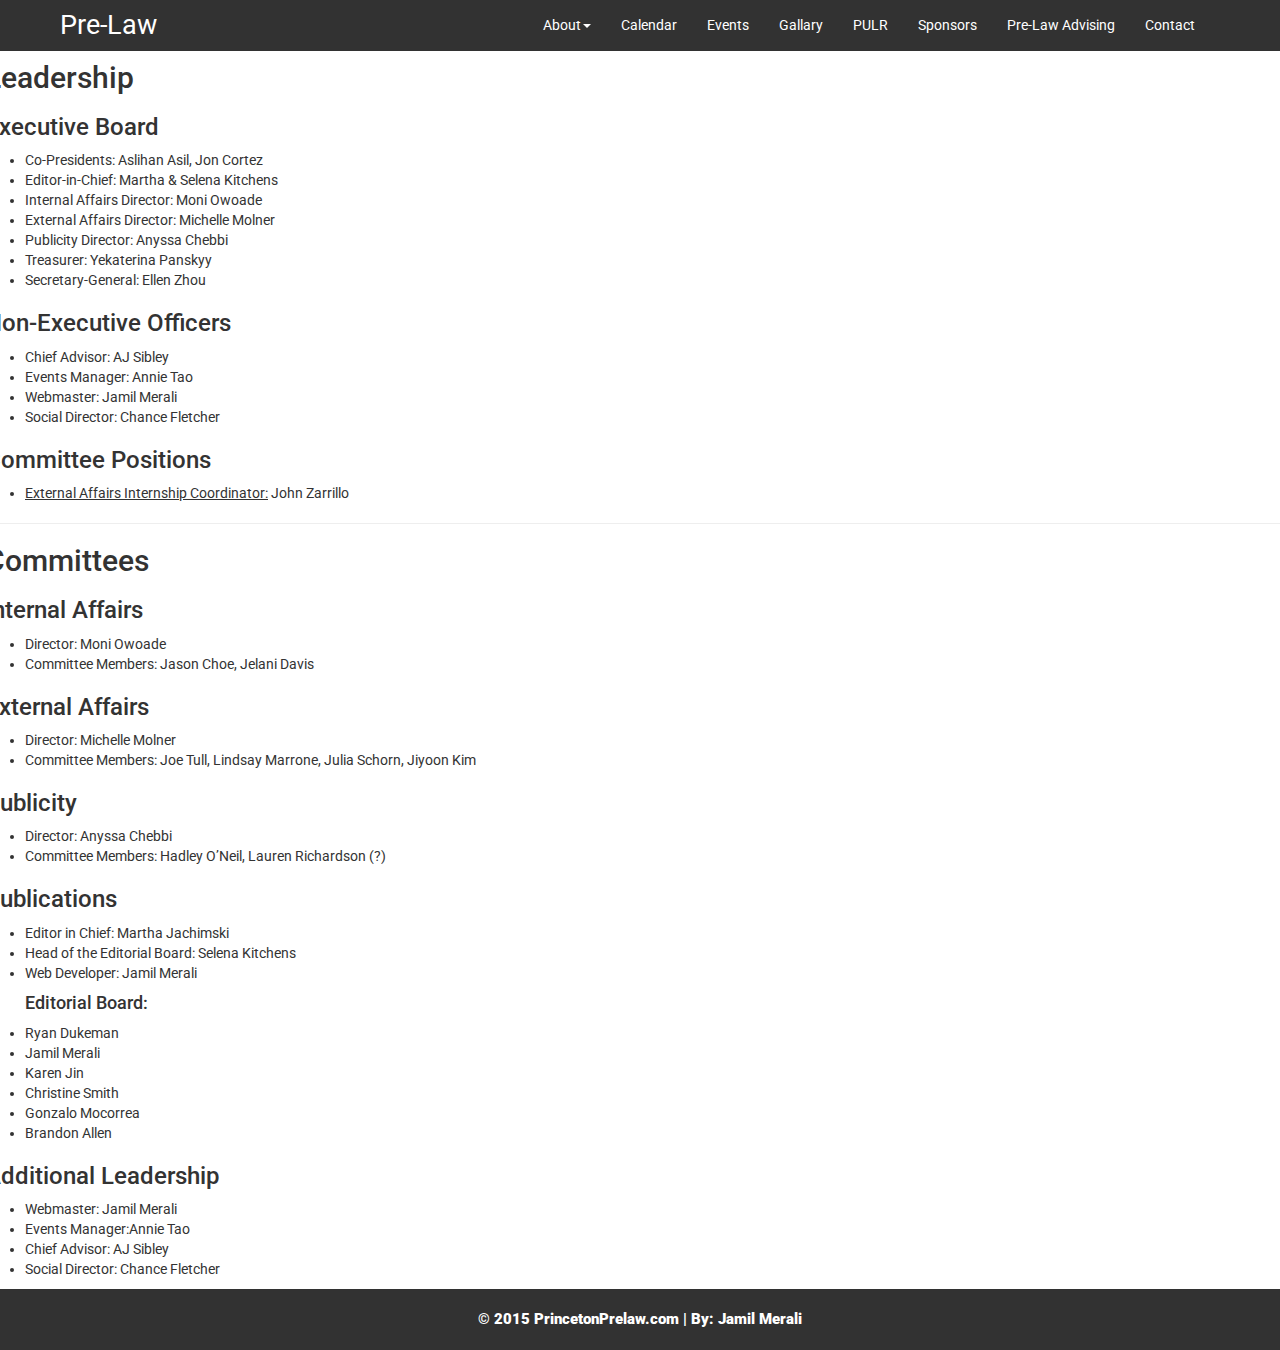
==== about.html @ 60c05dc8 "about" ====
<html>
<head>
    <meta charset="utf-8" />
    <meta name="viewport" content="width=device-width, initial-scale=1, maximum-scale=1" />
    <meta name="description" content="" />
    <meta name="author" content="" />
    <!--[if IE]>
        <meta http-equiv="X-UA-Compatible" content="IE=edge,chrome=1">
        <![endif]-->
    <title>About | Pre-Law</title>
    <!-- BOOTSTRAP STYLE SHEET -->
    <link href="assets/css/bootstrap.css" rel="stylesheet" />
    <!-- FONT AWESOME ICONS STYLE SHEET -->
    <link href="assets/css/font-awesome.css" rel="stylesheet" />
    <!-- CUSTOM STYLES -->
    <link href="assets/css/style.css" rel="stylesheet" />
    <!-- HTML5 Shiv and Respond.js for IE8 support of HTML5 elements and media queries -->
    <!-- WARNING: Respond.js doesn't work if you view the page via file:// -->
    <!--[if lt IE 9]>
        <script src="https://oss.maxcdn.com/libs/html5shiv/3.7.0/html5shiv.js"></script>
        <script src="https://oss.maxcdn.com/libs/respond.js/1.4.2/respond.min.js"></script>
    <![endif]-->
    <meta name="viewport" content="width=device-width, initial-scale=1.0">
    <link rel="shortcut icon" href="assets/favicon.ico" type="image/vnd.microsoft.icon" />
</head>
<body>

    <div class="navbar navbar-default navbar-fixed-top">
        <div class="container">
            <div class="navbar-header">
                <button type="button" class="navbar-toggle" data-toggle="collapse" data-target=".navbar-collapse">
                    <span class="icon-bar"></span>
                    <span class="icon-bar"></span>
                    <span class="icon-bar"></span>
                </button>
                <a class="navbar-brand" href="index.html">
                    <div class="title">Pre-Law</div>
                </a>
            </div>
            <div class="navbar-collapse collapse navbar-right scroll-me">
                <ul class="nav navbar-nav ">
                    <li class="dropdown">
                        <a href="about.html" class="dropdown-toggle" data-toggle="dropdown">About<b class="caret"></b></a>
                        <ul class="dropdown-menu">
                            <li>
                                <a href="about.html#leadership">Leadership</a>
                            </li>
                            <li>
                                <a href="about.html#committees">Committees</a>
                            </li>
                        </ul>
                    </li>
                    <li><a href="calendar.html">Calendar</a></li>
                    <li><a href="events.html">Events</a></li>
                    <li><a href="gallary.html">Gallary</a></li>
                    <li><a href="pulr.html">PULR</a></li>
                    <li><a href="sponsors.html">Sponsors</a></li>
                    <li><a href="advising.html">Pre-Law Advising</a></li>
                    <li><a href="contact.html">Contact</a></li>
                </ul>
            </div>

        </div>
    </div>
    <!-- NAVBAR CODE END -->
    
    <div class="containerBody">
        <div class="row text-left pad-top">
            <p>
                This is the Princeton Pre-Law Society.
            </p>
            <hr>

            <h2>Leadership</h2>
            <h3>Executive Board</h3>
            <ul>
                <li>Co-Presidents: Aslihan Asil, Jon Cortez</li>
                <li>Editor-in-Chief: Martha & Selena Kitchens</li>
                <li>Internal Affairs Director: Moni Owoade</li>
                <li>External Affairs Director: Michelle Molner</li>
                <li>Publicity Director: Anyssa Chebbi</li>
                <li>Treasurer: Yekaterina Panskyy</li>
                <li>Secretary-General:  Ellen Zhou</li>
            </ul>
            
            <h3>Non-Executive Officers</h3>
            <ul>
                <li>Chief Advisor: AJ Sibley</li>
                <li>Events Manager: Annie Tao</li>
                <li>Webmaster: Jamil Merali</li>
                <li>Social Director: Chance Fletcher</li>
            </ul>

            <h3>Committee Positions</h3>
            <ul>
                <li><u>External Affairs Internship Coordinator:</u> John Zarrillo</li>
            </ul>

            <hr>
            <h2>Committees</h2>
            <h3>Internal Affairs</h3>
            <ul>
                <li>Director: Moni Owoade</li>
                <li>  Committee Members: Jason Choe, Jelani Davis </li>
            </ul>
            <h3>External Affairs</h3>
            <ul>
                <li>Director: Michelle Molner</li>
                <li>Committee Members: Joe Tull, Lindsay Marrone, Julia Schorn, Jiyoon Kim</li>
            </ul>
            <h3>Publicity</h3>
            <ul>
                <li>Director: Anyssa Chebbi</li>
                <li>Committee Members: Hadley O’Neil, Lauren Richardson (?)</li>
            </ul>
            <h3>Publications</h3>
            <ul>
                <li>Editor in Chief: Martha Jachimski</li>
                <li>Head of the Editorial Board: Selena Kitchens </li>
                <li>Web Developer: Jamil Merali</li>
                <h4>Editorial Board:</h4>
                    <li>Ryan Dukeman</li>
                    <li>Jamil Merali</li>
                    <li>Karen Jin </li>
                    <li>Christine Smith</li>
                    <li>Gonzalo Mocorrea</li>
                    <li>Brandon Allen </li>
            </ul>
            <h3>Additional Leadership</h3>
            <ul>
                <li>Webmaster: Jamil Merali</li>
                <li>Events Manager:Annie Tao</li>
                <li>Chief Advisor: AJ Sibley</li>
                <li>Social Director: Chance Fletcher</li>
            </ul>
        </div>
    </div>

    <footer>
        © 2015 PrincetonPrelaw.com  | <a href="http://www.designbootstrap.com/" target="_blank">By: Jamil Merali</a>
    </footer>
    <!-- FOOTER SECTION END-->
    <!-- REQUIRED SCRIPTS FILES -->
    <!-- CORE JQUERY FILE -->
    <script src="assets/js/jquery-1.11.1.js"></script>
    <!-- REQUIRED BOOTSTRAP SCRIPTS -->
    <script src="assets/js/bootstrap.js"></script>
    <!-- BACKGROUND VIDEO PLUGIN  -->
    <script src="assets/js/jquery.mb.YTPlayer.js"></script>
    <!-- SCROLLING SCRIPTS PLUGIN  -->
    <script src="assets/js/jquery.easing.min.js"></script>
    <!-- CUSTOM SCRIPTS   -->
    <script src="assets/js/custom.js"></script>
    <script src="assets/js/social.js"></script>

</body>

</html>
---- assets/css/style.css ----
﻿
/*=============================================================
    Authour URL: www.designbootstrap.com

    http://www.designbootstrap.com/

    License: MIT

    http://opensource.org/licenses/MIT

    100% Free To use For Personal And Commercial Use.

    IN EXCHANGE JUST TELL PEOPLE ABOUT THIS WEBSITE
   
========================================================  */



/*================================
    GENERAL STYLES
==================================*/

@import url(http://fonts.googleapis.com/css?family=Roboto); /* GOOGLE FREE FONTS */

body {
    font-family: 'Roboto', sans-serif;
}

section {
    padding-top: 80px;
    padding-bottom: 120px;
}

.titleText a{
    color: #fff;
}

.head-set {
    padding-top: 20px;
    padding-bottom: 20px;
}

.pad-bottom {
    padding-bottom: 60px;
}
/*================================
    NAVBAR STYLES
==================================*/
.navbar-default {
    background-color: rgb(50, 50, 50);
    border-color: transparent;
    color: #fff;
}

.dropdown:hover .dropdown-menu {
display: block;
}

    .title {
        position: relative;
        margin-top: 15px;
        margin-left: 5px;
        color: white;
        font-size: 1.5em;
    }

    .navbar-default .navbar-nav > li > a, .navbar-default .navbar-nav > li > a:hover {
        color: #fff;
    }

.navbar-brand {
    padding: 0px;
    margin: 0px;
}
.navbar-default .navbar-toggle .icon-bar {
    background-color:#fff;
}
/*================================
    HOME SECTION STYLES
==================================*/

/*STYLE OF BACKGROUND IMAGE*/
#home {
    background: url(../img/main.jpg) no-repeat center center; /*Full Witdth background image*/
    padding: 0;
    -webkit-background-size: cover;
    background-size: cover;
    -moz-background-size: cover;
    min-height: 600px;
    background-attachment: fixed;
}
    /*STYLE FOR OVERLAY CLASS - WHICH IS ABOVE IMAGE WITH OPACITY/TRANSPARENCY 0.75*/
    #home .overlay {
        padding-top: 90px;
        background-color: rgba(255, 96, 0,0.50); /*.75 opacity of the color so that background image is visible*/
        min-height: 600px;
        color: #fff;
    }

    #home h1 {
        padding-top: 80px;
        font-weight: 900;
        font-size: 7em;
        font-family: 'Browallia New';
    }

/*SMPLE CLASS TO ADJUST SECTION PADDING & HEIGHT*/

/*CLASS TO FORMAT TEXT*/
.p-cls {
    padding-top: 30px;
    padding-bottom: 40px;
}


/*======================================
    PARALLAX LIKE / STATS SECTION STYLES
=========================================*/

.parallax-like {
    background: url(../img/stats.jpg) no-repeat center center; /* DEFINE IMAGE PATH CAREFULLY*/
    padding: 0;
    -webkit-background-size: cover;
    background-size: cover;
    color: #fff;
    background-attachment: fixed;
}

    .parallax-like .overlay {
        min-height: 200px;
        background: rgba(255, 96, 0,0.9);
        font-size: 40px;
        padding-bottom: 60px;
        padding-top: 60px;
    }

/*================================
    PORTFOLIO / WORK SECTION STYLES
==================================*/
.portfolio-item img:hover { /* POSTFOLIO IMAGE BIG ON HOVER */
    cursor: pointer;
    -webkit-transform: scale(1.1, 1.1);
    -ms-transform: scale(1.1, 1.1);
    transform: scale(1.1, 1.1);
    transition-duration: 0.3s;
    -webkit-transition-duration: 0.3s; /* Safari */
    z-index: 1;
}

/*================================
    VIDEO SECTION STYLES
==================================*/
#video-sec {
    color: #fff;
    text-align: center;
}

    #video-sec .overlay {
        background-color: rgba(0, 0, 0, 0.85);
        min-height: 300px;
        color: #fff;
    }

    #video-sec h1 {
        padding-top: 80px;
        font-size: 50px;
        font-weight: 900;
        padding-bottom: 30px;
    }
/*================================
    CLIENTS SECTION STYLES
==================================*/
#clients {
    background-color:#f4f4f4;
    padding-bottom:50px;
    padding-top:50px;
}
    #clients img {
        opacity:0.5;
        cursor:pointer;
    }
        #clients img:hover {
            opacity:1;
        }
/*================================
    FOOTER SECTION STYLES
==================================*/

footer {
    padding: 20px;
    font-size: 15px;
    text-align: center;
    font-weight: 900;
    background-color: rgb(50, 50, 50);
    color: #fff;
}

    footer a, footer a:hover {
        color: #fff;
        text-decoration: none;
    }

    /*88888888888888
*/
    .share-btn-wrp {
    list-style: none;
    display: block;
    margin: 0px;
    padding: 0px;
    width: 32px;
    left: 0px;
    position: fixed;
}
.share-btn-wrp .button-wrap{
    text-indent:-100000px;
    width:32px;
    height: 32px;
    cursor:pointer;
    transition: width 0.1s ease-in-out;
}
.share-btn-wrp > .facebook{
    background: url(../img/share-icons.png) no-repeat -42px 0px;
}
.share-btn-wrp > .facebook:hover{
    background: url(images/share-icons.png) no-repeat -4px -0px;
    width:38px;
}
.share-btn-wrp > .twitter{
    background: url(images/share-icons.png) no-repeat -42px -34px;
}
.share-btn-wrp > .twitter:hover{
    background: url(images/share-icons.png) no-repeat -4px -34px;
    width:38px;
}
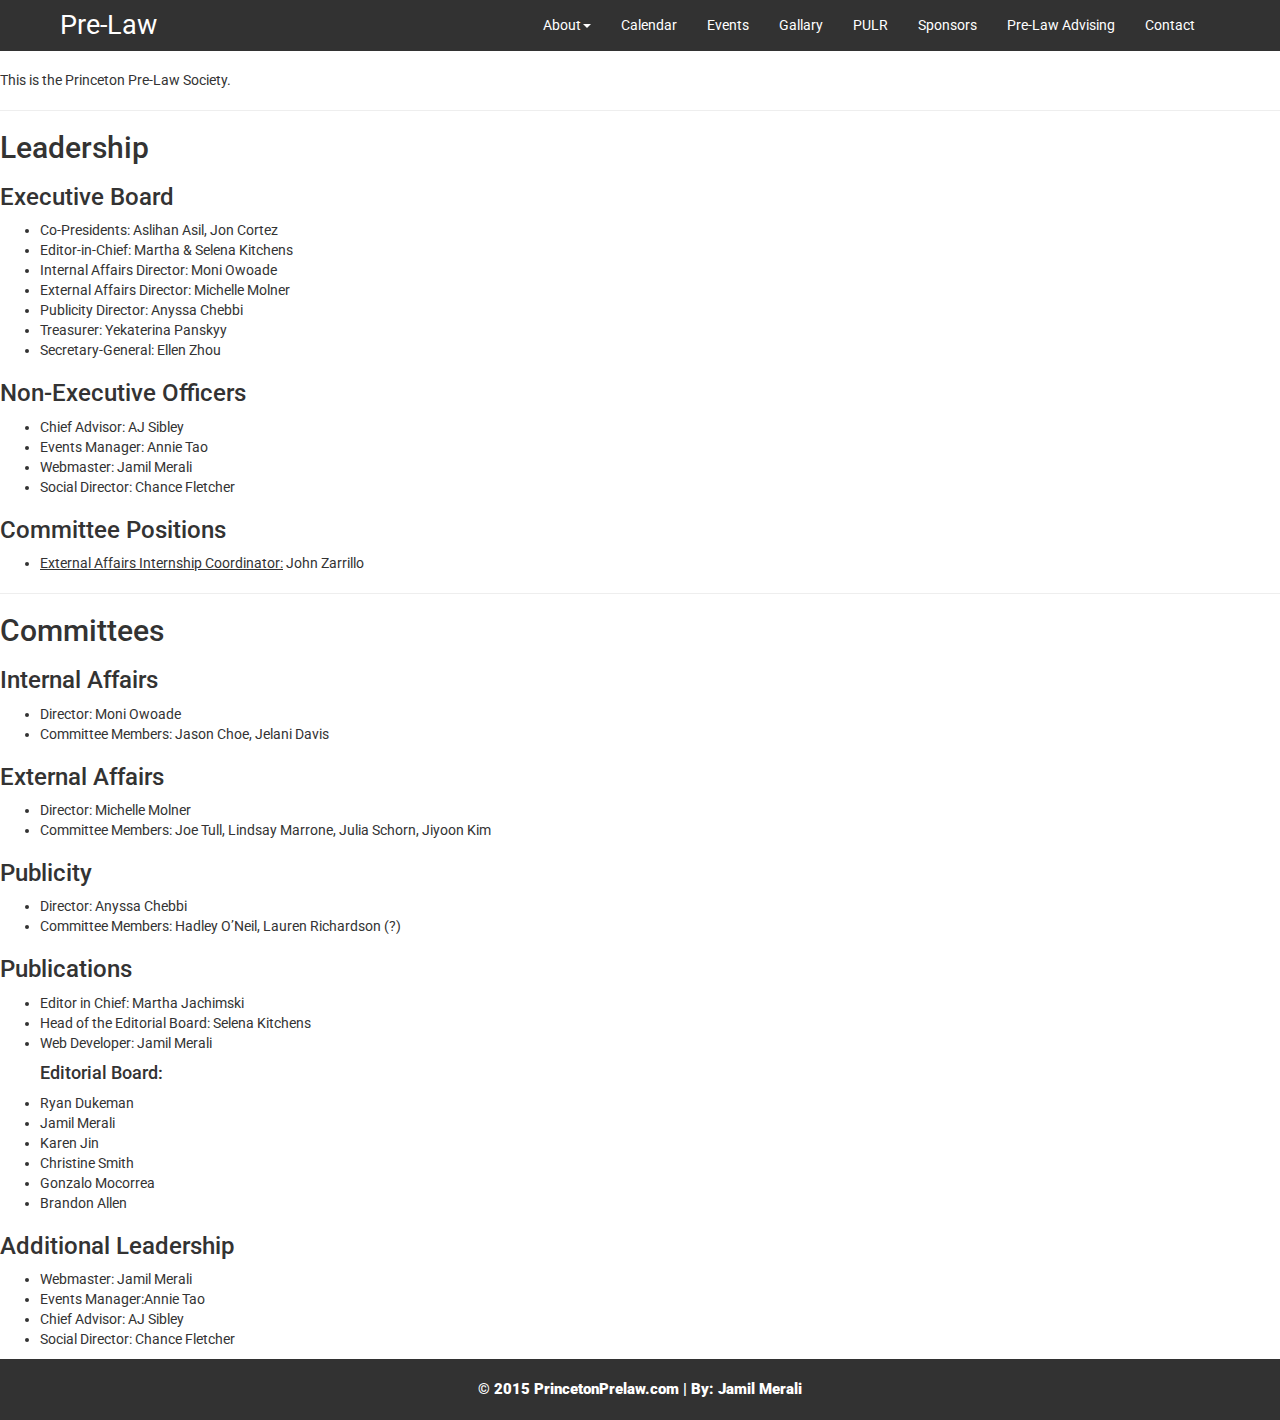
==== commit 4f66097c: "s" ====
--- a/about.html
+++ b/about.html
@@ -65,7 +65,7 @@
     <!-- NAVBAR CODE END -->
     
     <div class="containerBody">
-        <div class="row text-left pad-top">
+        <div class="text-left pad-top">
             <p>
                 This is the Princeton Pre-Law Society.
             </p>
--- a/assets/css/style.css
+++ b/assets/css/style.css
@@ -112,7 +112,7 @@
     padding-bottom: 40px;
 }
 
-
+body { padding-top: 70px; }
 /*======================================
     PARALLAX LIKE / STATS SECTION STYLES
 =========================================*/
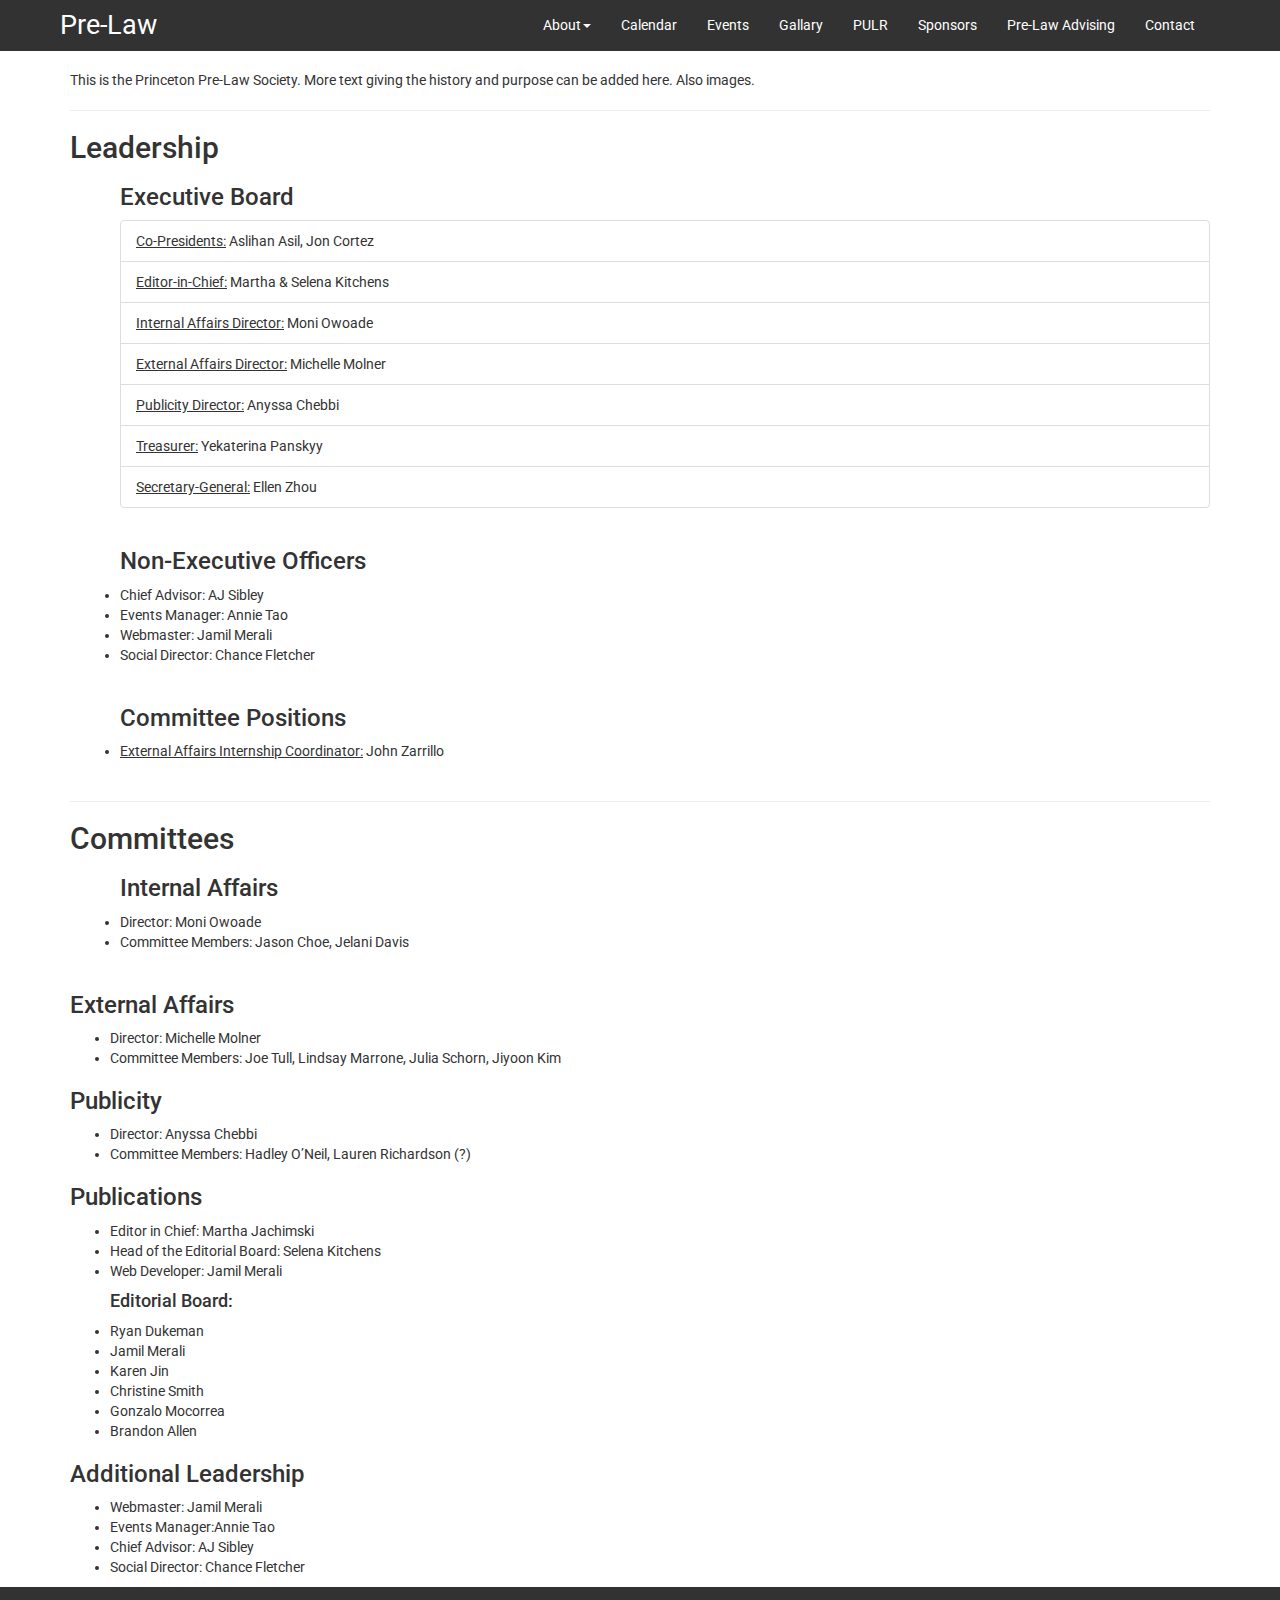
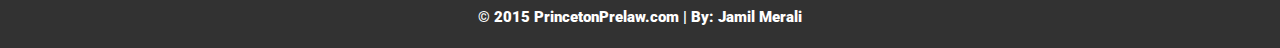
==== commit 9ef546b1: "list" ====
--- a/about.html
+++ b/about.html
@@ -22,6 +22,7 @@
     <![endif]-->
     <meta name="viewport" content="width=device-width, initial-scale=1.0">
     <link rel="shortcut icon" href="assets/favicon.ico" type="image/vnd.microsoft.icon" />
+
 </head>
 <body>
 
@@ -65,41 +66,42 @@
     <!-- NAVBAR CODE END -->
     
     <div class="containerBody">
-        <div class="text-left pad-top">
+        <div class="text-left pad-top container">
             <p>
                 This is the Princeton Pre-Law Society.
+                More text giving the history and purpose can be added here. Also images.
             </p>
             <hr>
 
             <h2>Leadership</h2>
-            <h3>Executive Board</h3>
-            <ul>
-                <li>Co-Presidents: Aslihan Asil, Jon Cortez</li>
-                <li>Editor-in-Chief: Martha & Selena Kitchens</li>
-                <li>Internal Affairs Director: Moni Owoade</li>
-                <li>External Affairs Director: Michelle Molner</li>
-                <li>Publicity Director: Anyssa Chebbi</li>
-                <li>Treasurer: Yekaterina Panskyy</li>
-                <li>Secretary-General:  Ellen Zhou</li>
+            <h3 class="text-indent-4">Executive Board</h3>
+            <ul class="list-group text-indent-8">
+                <li class="list-group-item"><u>Co-Presidents:</u> Aslihan Asil, Jon Cortez</li>
+                <li class="list-group-item"><u>Editor-in-Chief:</u> Martha & Selena Kitchens</li>
+                <li class="list-group-item"><u>Internal Affairs Director:</u> Moni Owoade</li>
+                <li class="list-group-item"><u>External Affairs Director:</u> Michelle Molner</li>
+                <li class="list-group-item"><u>Publicity Director:</u> Anyssa Chebbi</li>
+                <li class="list-group-item"><u>Treasurer:</u> Yekaterina Panskyy</li>
+                <li class="list-group-item"><u>Secretary-General:</u>  Ellen Zhou</li>
             </ul>
             
-            <h3>Non-Executive Officers</h3>
-            <ul>
+            <h3 class="text-indent-4">Non-Executive Officers</h3>
+            <ul class="list-group text-indent-8">
                 <li>Chief Advisor: AJ Sibley</li>
                 <li>Events Manager: Annie Tao</li>
                 <li>Webmaster: Jamil Merali</li>
                 <li>Social Director: Chance Fletcher</li>
             </ul>
 
-            <h3>Committee Positions</h3>
-            <ul>
+            <h3 class="text-indent-4">Committee Positions</h3>
+            <ul class="list-group text-indent-8">
                 <li><u>External Affairs Internship Coordinator:</u> John Zarrillo</li>
             </ul>
 
             <hr>
             <h2>Committees</h2>
-            <h3>Internal Affairs</h3>
-            <ul>
+            <h3 class="text-indent-4">Internal Affairs</h3>
+            <ul class="list-group text-indent-8">
                 <li>Director: Moni Owoade</li>
                 <li>  Committee Members: Jason Choe, Jelani Davis </li>
             </ul>
@@ -152,6 +154,13 @@
     <!-- CUSTOM SCRIPTS   -->
     <script src="assets/js/custom.js"></script>
     <script src="assets/js/social.js"></script>
+        <script>
+        $('.dropdown-toggle').click(function() {
+            var location = $(this).attr('href');
+            window.location.href = location;
+            return false;
+        });
+    </script>
 
 </body>
 
--- a/assets/css/style.css
+++ b/assets/css/style.css
@@ -113,6 +113,15 @@
 }
 
 body { padding-top: 70px; }
+
+.text-indent-4{
+    text-indent: 50px;
+}
+
+.text-indent-8{
+    margin-left: 50px;
+    margin-bottom: 40px;
+}
 /*======================================
     PARALLAX LIKE / STATS SECTION STYLES
 =========================================*/
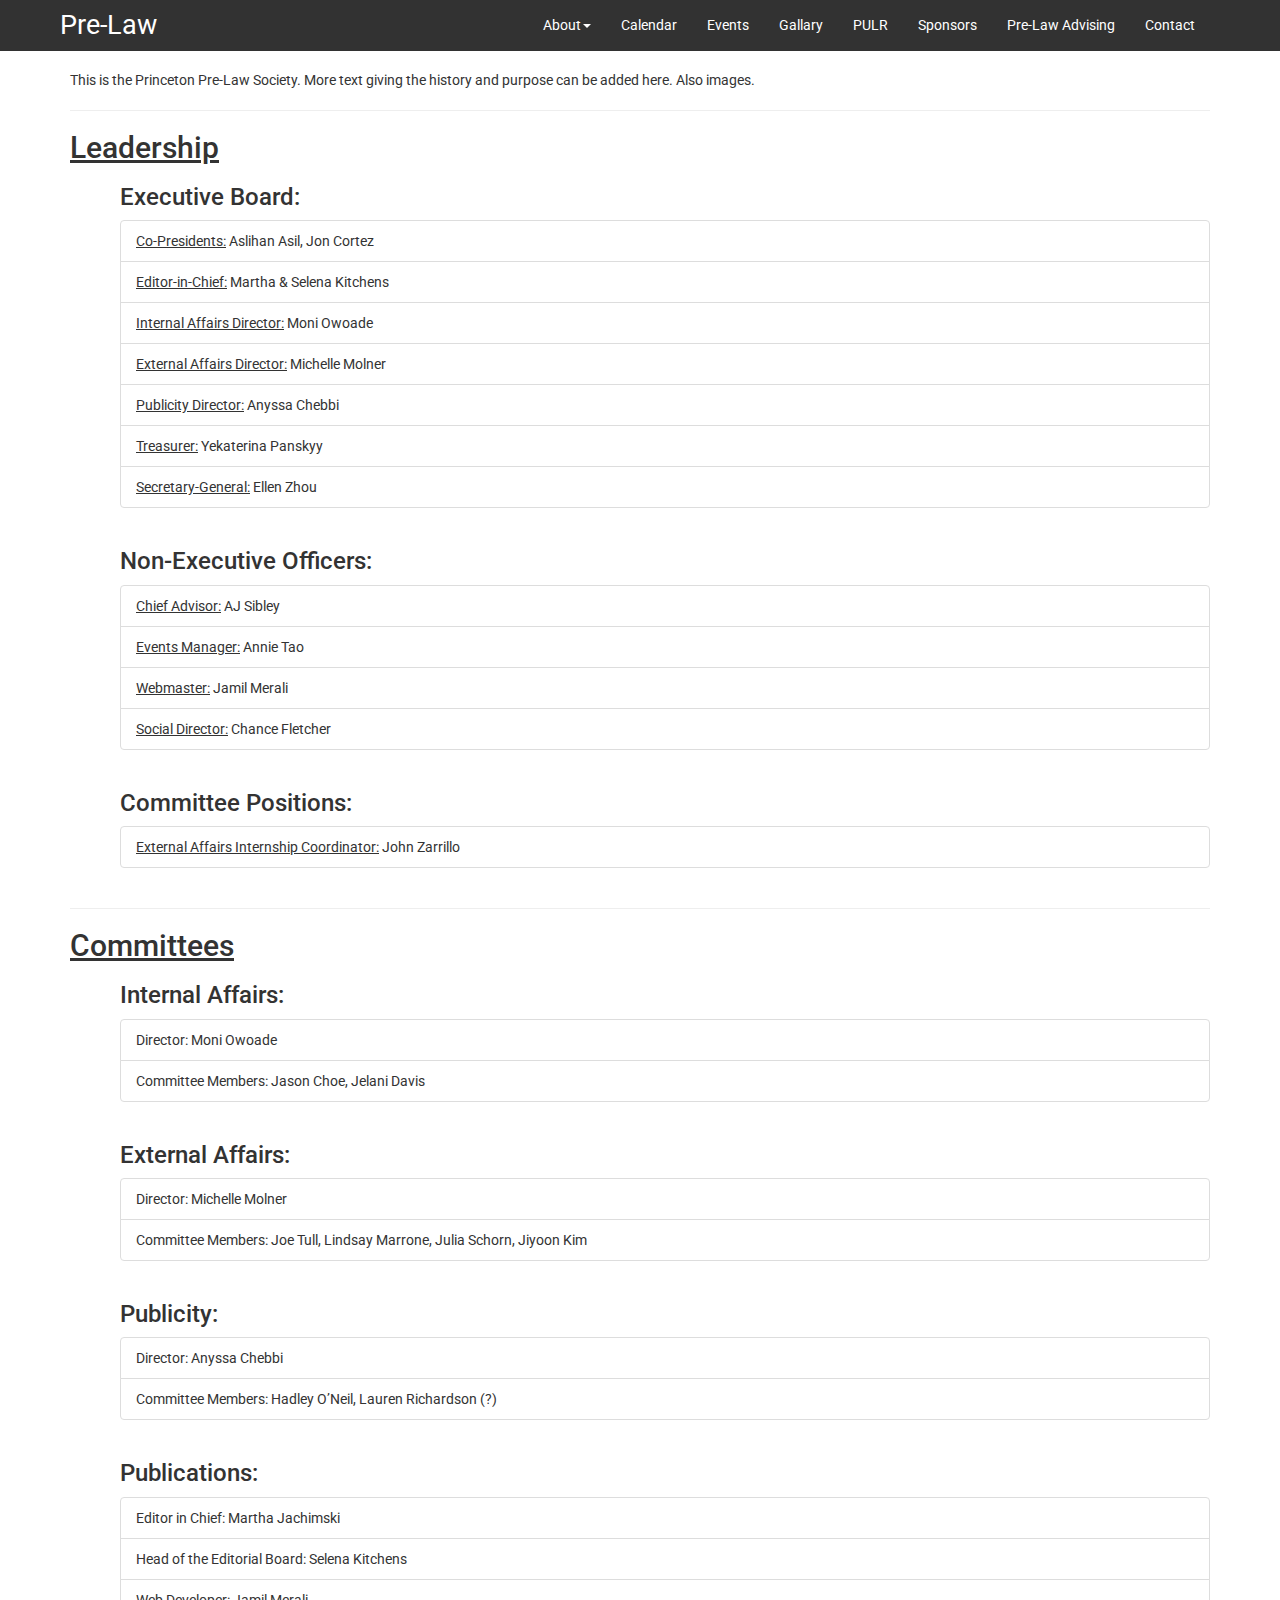
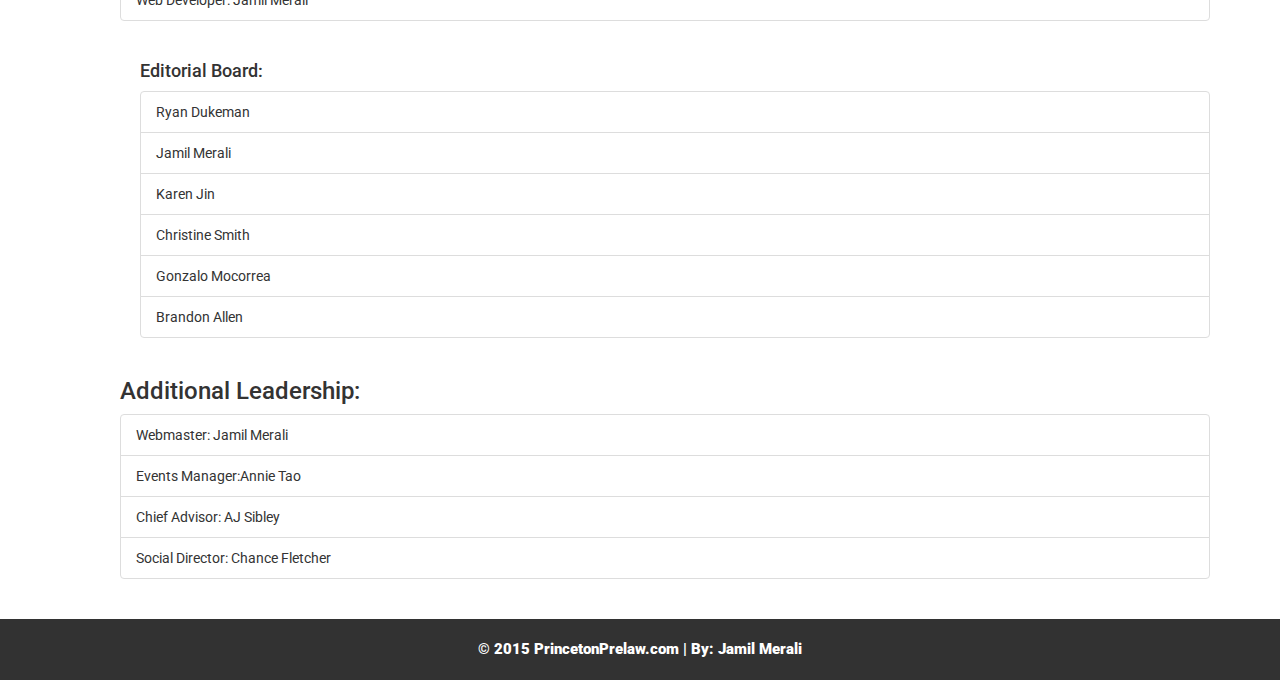
==== commit 3bc4dfe4: "Lists" ====
--- a/about.html
+++ b/about.html
@@ -73,8 +73,8 @@
             </p>
             <hr>
 
-            <h2>Leadership</h2>
-            <h3 class="text-indent-4">Executive Board</h3>
+            <h2><u>Leadership</u></h2>
+            <h3 class="text-indent-4">Executive Board:</h3>
             <ul class="list-group text-indent-8">
                 <li class="list-group-item"><u>Co-Presidents:</u> Aslihan Asil, Jon Cortez</li>
                 <li class="list-group-item"><u>Editor-in-Chief:</u> Martha & Selena Kitchens</li>
@@ -85,55 +85,57 @@
                 <li class="list-group-item"><u>Secretary-General:</u>  Ellen Zhou</li>
             </ul>
             
-            <h3 class="text-indent-4">Non-Executive Officers</h3>
+            <h3 class="text-indent-4">Non-Executive Officers:</h3>
             <ul class="list-group text-indent-8">
-                <li>Chief Advisor: AJ Sibley</li>
-                <li>Events Manager: Annie Tao</li>
-                <li>Webmaster: Jamil Merali</li>
-                <li>Social Director: Chance Fletcher</li>
+                <li class="list-group-item"><u>Chief Advisor:</u> AJ Sibley</li>
+                <li class="list-group-item"><u>Events Manager:</u> Annie Tao</li>
+                <li class="list-group-item"><u>Webmaster:</u> Jamil Merali</li>
+                <li class="list-group-item"><u>Social Director:</u> Chance Fletcher</li>
             </ul>
 
-            <h3 class="text-indent-4">Committee Positions</h3>
+            <h3 class="text-indent-4">Committee Positions:</h3>
             <ul class="list-group text-indent-8">
-                <li><u>External Affairs Internship Coordinator:</u> John Zarrillo</li>
+                <li class="list-group-item"><u>External Affairs Internship Coordinator:</u> John Zarrillo</li>
             </ul>
 
             <hr>
-            <h2>Committees</h2>
-            <h3 class="text-indent-4">Internal Affairs</h3>
+            <h2><u>Committees</u></h2>
+            <h3 class="text-indent-4">Internal Affairs:</h3>
             <ul class="list-group text-indent-8">
-                <li>Director: Moni Owoade</li>
-                <li>  Committee Members: Jason Choe, Jelani Davis </li>
+                <li class="list-group-item">Director: Moni Owoade</li>
+                <li class="list-group-item">  Committee Members: Jason Choe, Jelani Davis </li>
             </ul>
-            <h3>External Affairs</h3>
-            <ul>
-                <li>Director: Michelle Molner</li>
-                <li>Committee Members: Joe Tull, Lindsay Marrone, Julia Schorn, Jiyoon Kim</li>
+            <h3 class="text-indent-4">External Affairs:</h3>
+            <ul class="list-group text-indent-8">
+                <li class="list-group-item">Director: Michelle Molner</li>
+                <li class="list-group-item">Committee Members: Joe Tull, Lindsay Marrone, Julia Schorn, Jiyoon Kim</li>
             </ul>
-            <h3>Publicity</h3>
-            <ul>
-                <li>Director: Anyssa Chebbi</li>
-                <li>Committee Members: Hadley O’Neil, Lauren Richardson (?)</li>
+            <h3 class="text-indent-4">Publicity:</h3>
+            <ul class="list-group text-indent-8">
+                <li class="list-group-item">Director: Anyssa Chebbi</li>
+                <li class="list-group-item">Committee Members: Hadley O’Neil, Lauren Richardson (?)</li>
             </ul>
-            <h3>Publications</h3>
-            <ul>
-                <li>Editor in Chief: Martha Jachimski</li>
-                <li>Head of the Editorial Board: Selena Kitchens </li>
-                <li>Web Developer: Jamil Merali</li>
-                <h4>Editorial Board:</h4>
-                    <li>Ryan Dukeman</li>
-                    <li>Jamil Merali</li>
-                    <li>Karen Jin </li>
-                    <li>Christine Smith</li>
-                    <li>Gonzalo Mocorrea</li>
-                    <li>Brandon Allen </li>
+            <h3 class="text-indent-4">Publications:</h3>
+            <ul class="list-group text-indent-8">
+                <li class="list-group-item">Editor in Chief: Martha Jachimski</li>
+                <li class="list-group-item">Head of the Editorial Board: Selena Kitchens </li>
+                <li class="list-group-item">Web Developer: Jamil Merali</li>
             </ul>
-            <h3>Additional Leadership</h3>
-            <ul>
-                <li>Webmaster: Jamil Merali</li>
-                <li>Events Manager:Annie Tao</li>
-                <li>Chief Advisor: AJ Sibley</li>
-                <li>Social Director: Chance Fletcher</li>
+                <h4 style="text-indent: 70px;">Editorial Board:</h4>
+                <ul style="margin-left: 30px; margin-bottom: 40px;">
+                    <li class="list-group-item">Ryan Dukeman</li>
+                    <li class="list-group-item">Jamil Merali</li>
+                    <li class="list-group-item">Karen Jin </li>
+                    <li class="list-group-item">Christine Smith</li>
+                    <li class="list-group-item">Gonzalo Mocorrea</li>
+                    <li class="list-group-item">Brandon Allen </li>
+                </ul>
+            <h3 class="text-indent-4">Additional Leadership:</h3>
+            <ul class="list-group text-indent-8">
+                <li class="list-group-item">Webmaster: Jamil Merali</li>
+                <li class="list-group-item">Events Manager:Annie Tao</li>
+                <li class="list-group-item">Chief Advisor: AJ Sibley</li>
+                <li class="list-group-item">Social Director: Chance Fletcher</li>
             </ul>
         </div>
     </div>
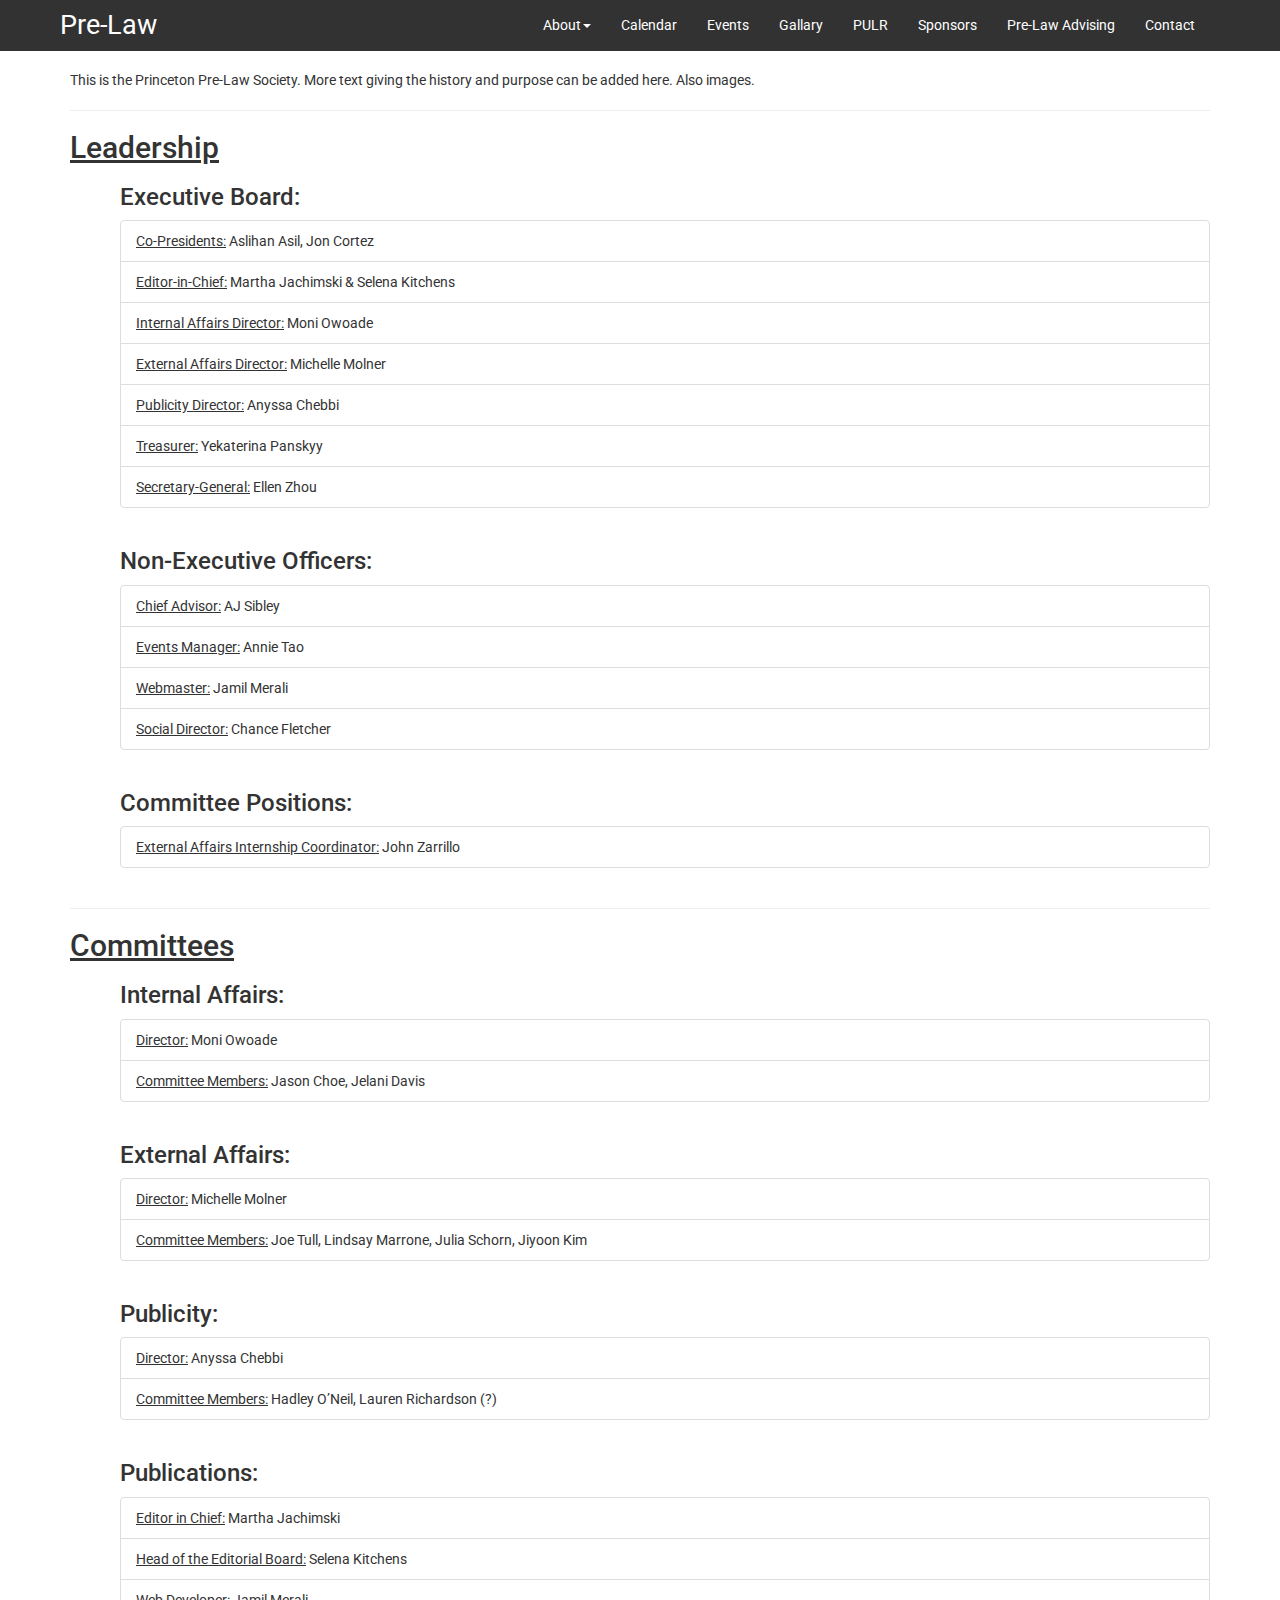
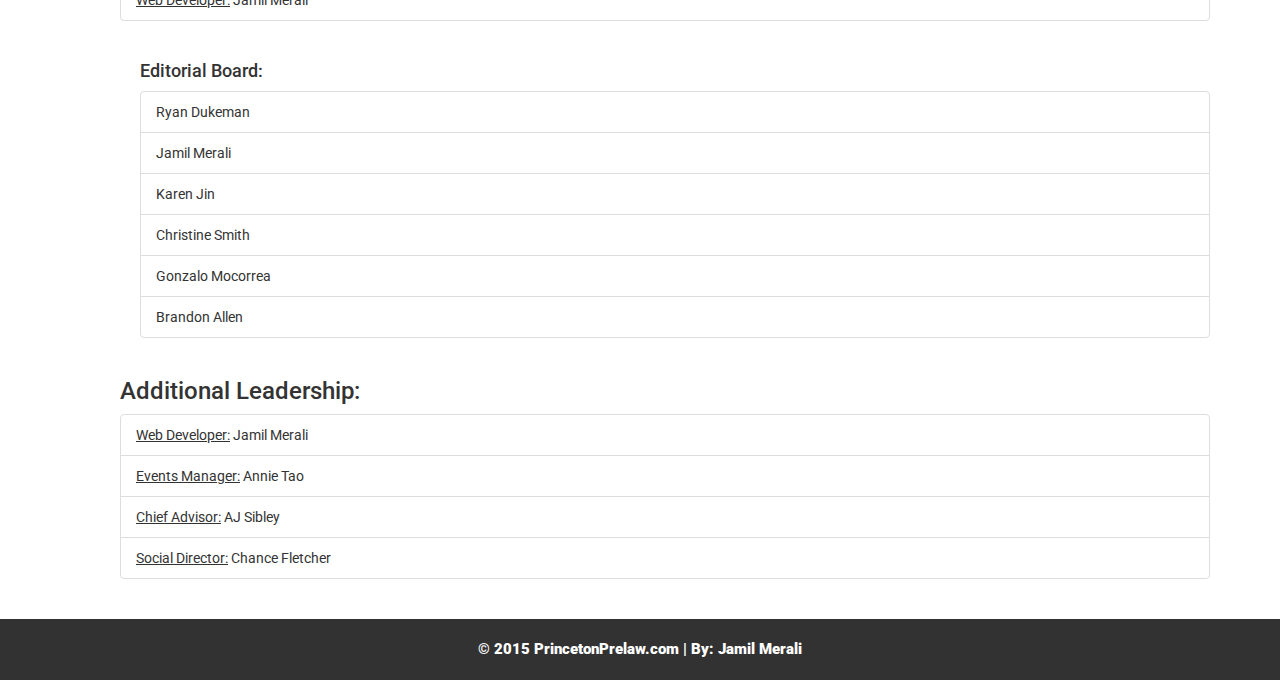
==== commit 71b62042: "About" ====
--- a/about.html
+++ b/about.html
@@ -73,11 +73,11 @@
             </p>
             <hr>
 
-            <h2><u>Leadership</u></h2>
+            <h2 id="leadership" herf="#leadership"><u>Leadership</u></h2>
             <h3 class="text-indent-4">Executive Board:</h3>
             <ul class="list-group text-indent-8">
                 <li class="list-group-item"><u>Co-Presidents:</u> Aslihan Asil, Jon Cortez</li>
-                <li class="list-group-item"><u>Editor-in-Chief:</u> Martha & Selena Kitchens</li>
+                <li class="list-group-item"><u>Editor-in-Chief:</u> Martha Jachimski & Selena Kitchens</li>
                 <li class="list-group-item"><u>Internal Affairs Director:</u> Moni Owoade</li>
                 <li class="list-group-item"><u>External Affairs Director:</u> Michelle Molner</li>
                 <li class="list-group-item"><u>Publicity Director:</u> Anyssa Chebbi</li>
@@ -99,27 +99,27 @@
             </ul>
 
             <hr>
-            <h2><u>Committees</u></h2>
+            <h2 id="committees"><u>Committees</u></h2>
             <h3 class="text-indent-4">Internal Affairs:</h3>
             <ul class="list-group text-indent-8">
-                <li class="list-group-item">Director: Moni Owoade</li>
-                <li class="list-group-item">  Committee Members: Jason Choe, Jelani Davis </li>
+                <li class="list-group-item"><u>Director:</u> Moni Owoade</li>
+                <li class="list-group-item"><u>Committee Members:</u> Jason Choe, Jelani Davis </li>
             </ul>
             <h3 class="text-indent-4">External Affairs:</h3>
             <ul class="list-group text-indent-8">
-                <li class="list-group-item">Director: Michelle Molner</li>
-                <li class="list-group-item">Committee Members: Joe Tull, Lindsay Marrone, Julia Schorn, Jiyoon Kim</li>
+                <li class="list-group-item"><u>Director:</u> Michelle Molner</li>
+                <li class="list-group-item"><u>Committee Members:</u> Joe Tull, Lindsay Marrone, Julia Schorn, Jiyoon Kim</li>
             </ul>
             <h3 class="text-indent-4">Publicity:</h3>
             <ul class="list-group text-indent-8">
-                <li class="list-group-item">Director: Anyssa Chebbi</li>
-                <li class="list-group-item">Committee Members: Hadley O’Neil, Lauren Richardson (?)</li>
+                <li class="list-group-item"><u>Director:</u> Anyssa Chebbi</li>
+                <li class="list-group-item"><u>Committee Members:</u> Hadley O’Neil, Lauren Richardson (?)</li>
             </ul>
             <h3 class="text-indent-4">Publications:</h3>
             <ul class="list-group text-indent-8">
-                <li class="list-group-item">Editor in Chief: Martha Jachimski</li>
-                <li class="list-group-item">Head of the Editorial Board: Selena Kitchens </li>
-                <li class="list-group-item">Web Developer: Jamil Merali</li>
+                <li class="list-group-item"><u>Editor in Chief:</u> Martha Jachimski</li>
+                <li class="list-group-item"><u>Head of the Editorial Board:</u> Selena Kitchens </li>
+                <li class="list-group-item"><u>Web Developer:</u> Jamil Merali</li>
             </ul>
                 <h4 style="text-indent: 70px;">Editorial Board:</h4>
                 <ul style="margin-left: 30px; margin-bottom: 40px;">
@@ -132,10 +132,10 @@
                 </ul>
             <h3 class="text-indent-4">Additional Leadership:</h3>
             <ul class="list-group text-indent-8">
-                <li class="list-group-item">Webmaster: Jamil Merali</li>
-                <li class="list-group-item">Events Manager:Annie Tao</li>
-                <li class="list-group-item">Chief Advisor: AJ Sibley</li>
-                <li class="list-group-item">Social Director: Chance Fletcher</li>
+                <li class="list-group-item"><u>Web Developer:</u> Jamil Merali</li>
+                <li class="list-group-item"><u>Events Manager:</u> Annie Tao</li>
+                <li class="list-group-item"><u>Chief Advisor:</u> AJ Sibley</li>
+                <li class="list-group-item"><u>Social Director:</u> Chance Fletcher</li>
             </ul>
         </div>
     </div>
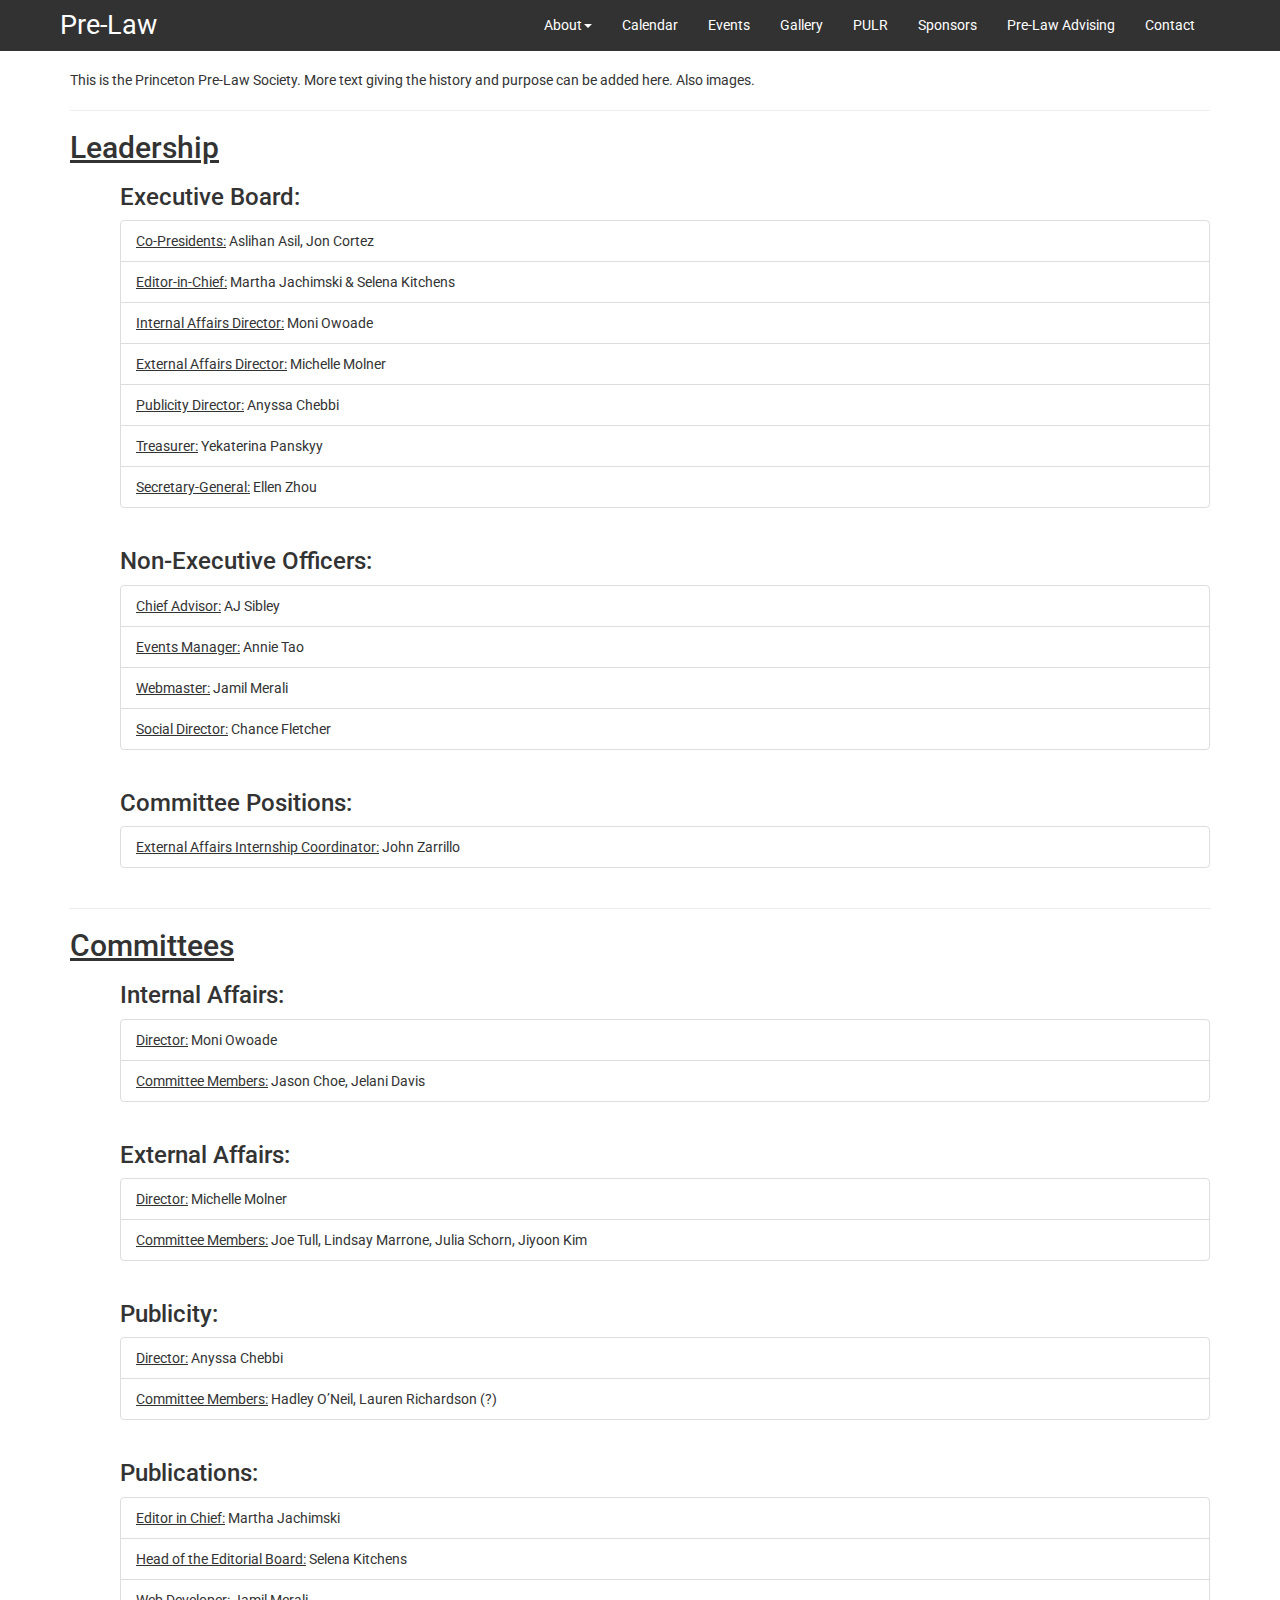
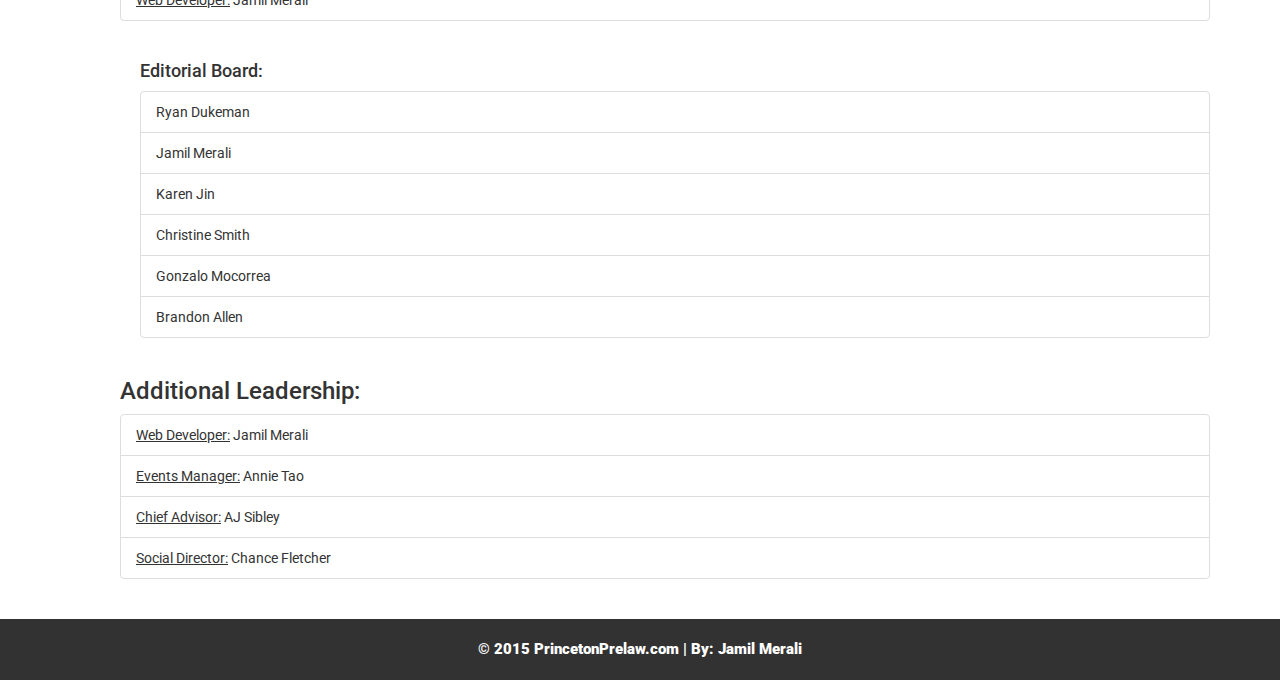
==== commit 6880aa2b: "j" ====
--- a/about.html
+++ b/about.html
@@ -24,7 +24,7 @@
     <link rel="shortcut icon" href="assets/favicon.ico" type="image/vnd.microsoft.icon" />
 
 </head>
-<body>
+<body style="padding-top: 70px;">
 
     <div class="navbar navbar-default navbar-fixed-top">
         <div class="container">
@@ -53,7 +53,7 @@
                     </li>
                     <li><a href="calendar.html">Calendar</a></li>
                     <li><a href="events.html">Events</a></li>
-                    <li><a href="gallary.html">Gallary</a></li>
+                    <li><a href="gallery.html">Gallery</a></li>
                     <li><a href="pulr.html">PULR</a></li>
                     <li><a href="sponsors.html">Sponsors</a></li>
                     <li><a href="advising.html">Pre-Law Advising</a></li>
--- a/assets/css/style.css
+++ b/assets/css/style.css
@@ -112,7 +112,7 @@
     padding-bottom: 40px;
 }
 
-body { padding-top: 70px; }
+body {  }
 
 .text-indent-4{
     text-indent: 50px;
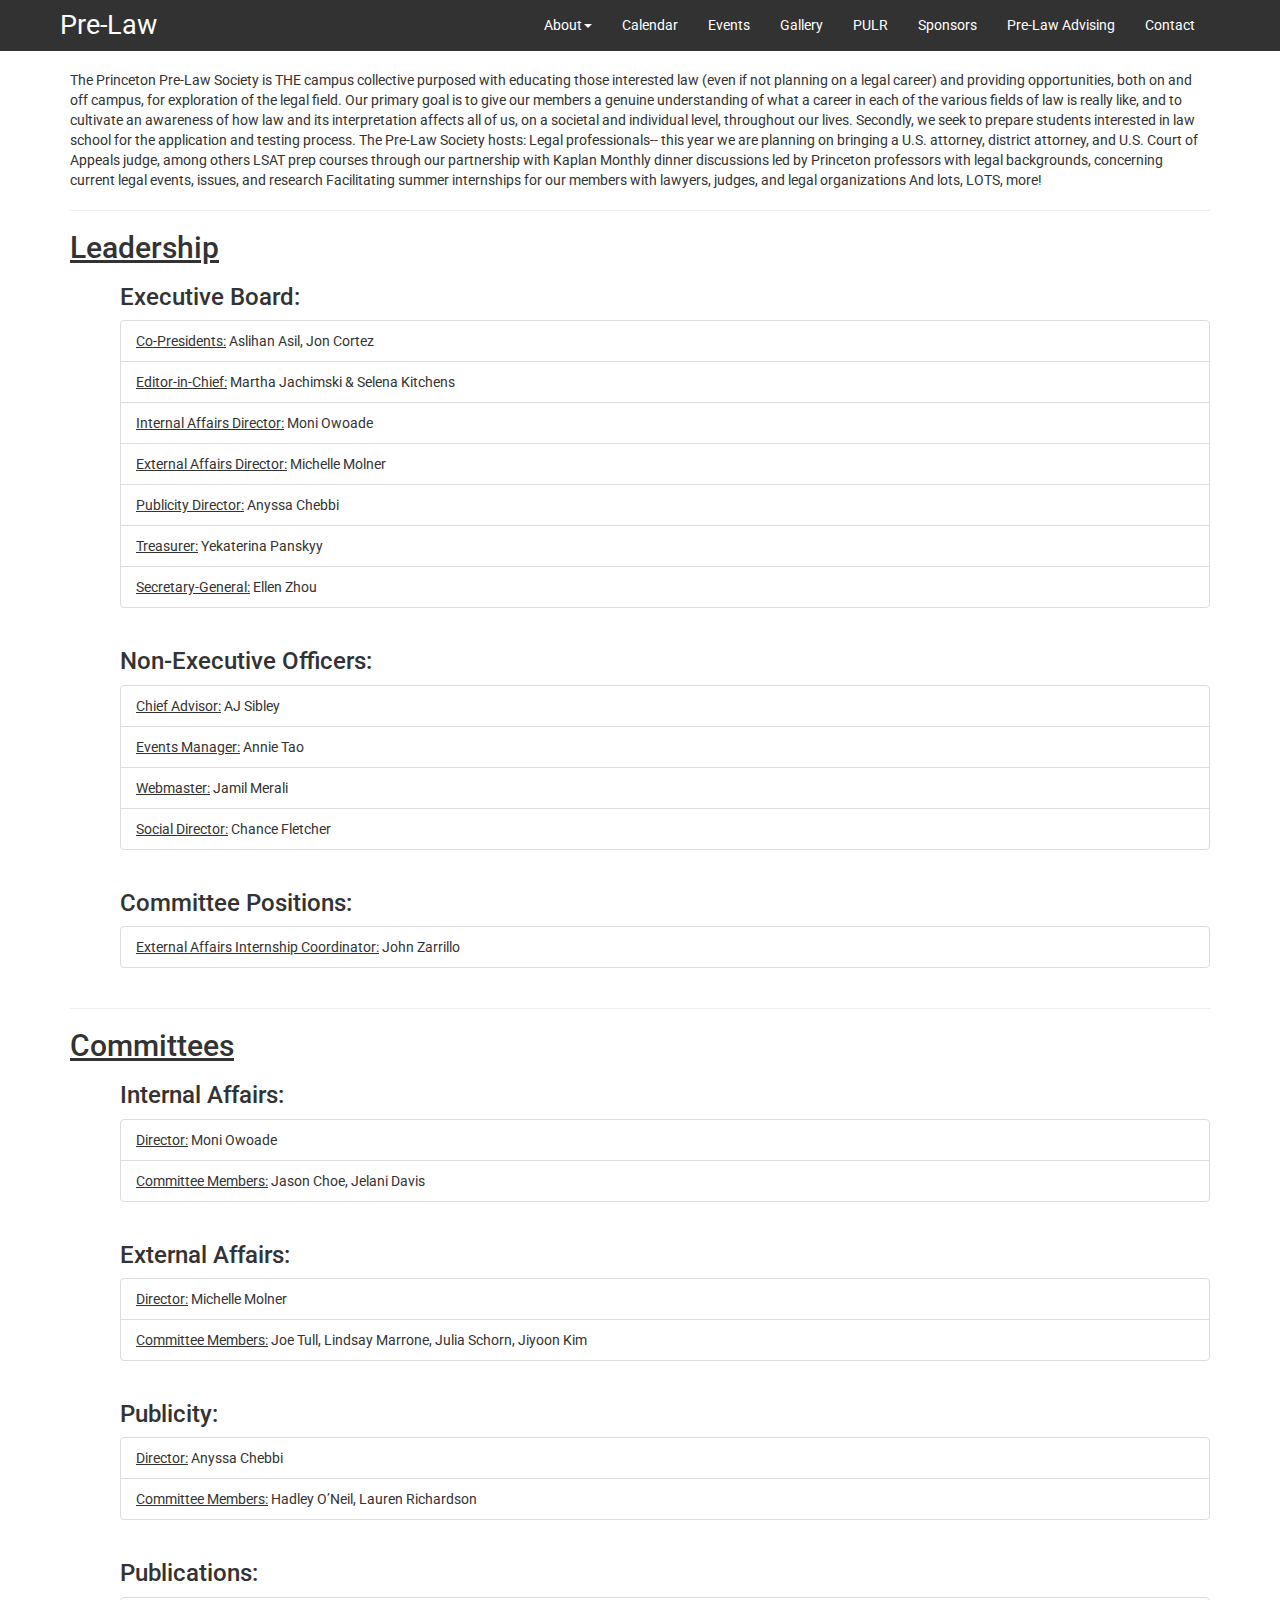
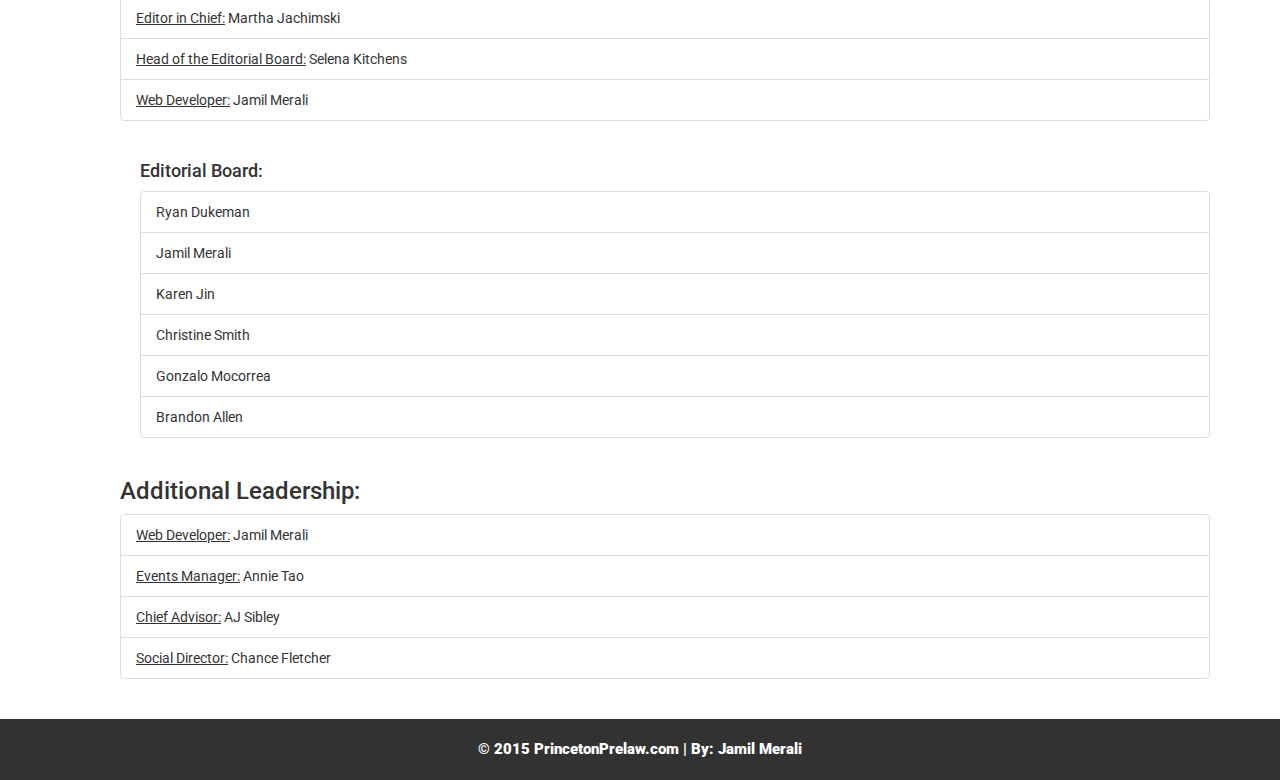
==== commit 322651a4: "Events" ====
--- a/about.html
+++ b/about.html
@@ -68,8 +68,20 @@
     <div class="containerBody">
         <div class="text-left pad-top container">
             <p>
-                This is the Princeton Pre-Law Society.
-                More text giving the history and purpose can be added here. Also images.
+                The Princeton Pre-Law Society is THE campus collective purposed with educating those interested law (even if not planning on a legal career) and providing opportunities, both on and off campus, for exploration of the legal field. 
+
+Our primary goal is to give our members a genuine understanding of what a career in each of the various fields of law is really like, and to cultivate an awareness of how law and its interpretation affects all of us, on a societal and individual level, throughout our lives. Secondly, we seek to prepare students interested in law school for the application and testing process. 
+
+The Pre-Law Society hosts:
+
+Legal professionals-- this year we are planning on bringing a U.S. attorney, district attorney, and U.S. Court of Appeals judge, among others
+
+LSAT prep courses through our partnership with Kaplan
+Monthly dinner discussions led by Princeton professors with legal backgrounds, concerning current legal events, issues, and research
+
+Facilitating summer internships for our members with lawyers, judges, and legal organizations 
+
+And lots, LOTS, more!
             </p>
             <hr>
 
@@ -113,7 +125,7 @@
             <h3 class="text-indent-4">Publicity:</h3>
             <ul class="list-group text-indent-8">
                 <li class="list-group-item"><u>Director:</u> Anyssa Chebbi</li>
-                <li class="list-group-item"><u>Committee Members:</u> Hadley O’Neil, Lauren Richardson (?)</li>
+                <li class="list-group-item"><u>Committee Members:</u> Hadley O’Neil, Lauren Richardson</li>
             </ul>
             <h3 class="text-indent-4">Publications:</h3>
             <ul class="list-group text-indent-8">
